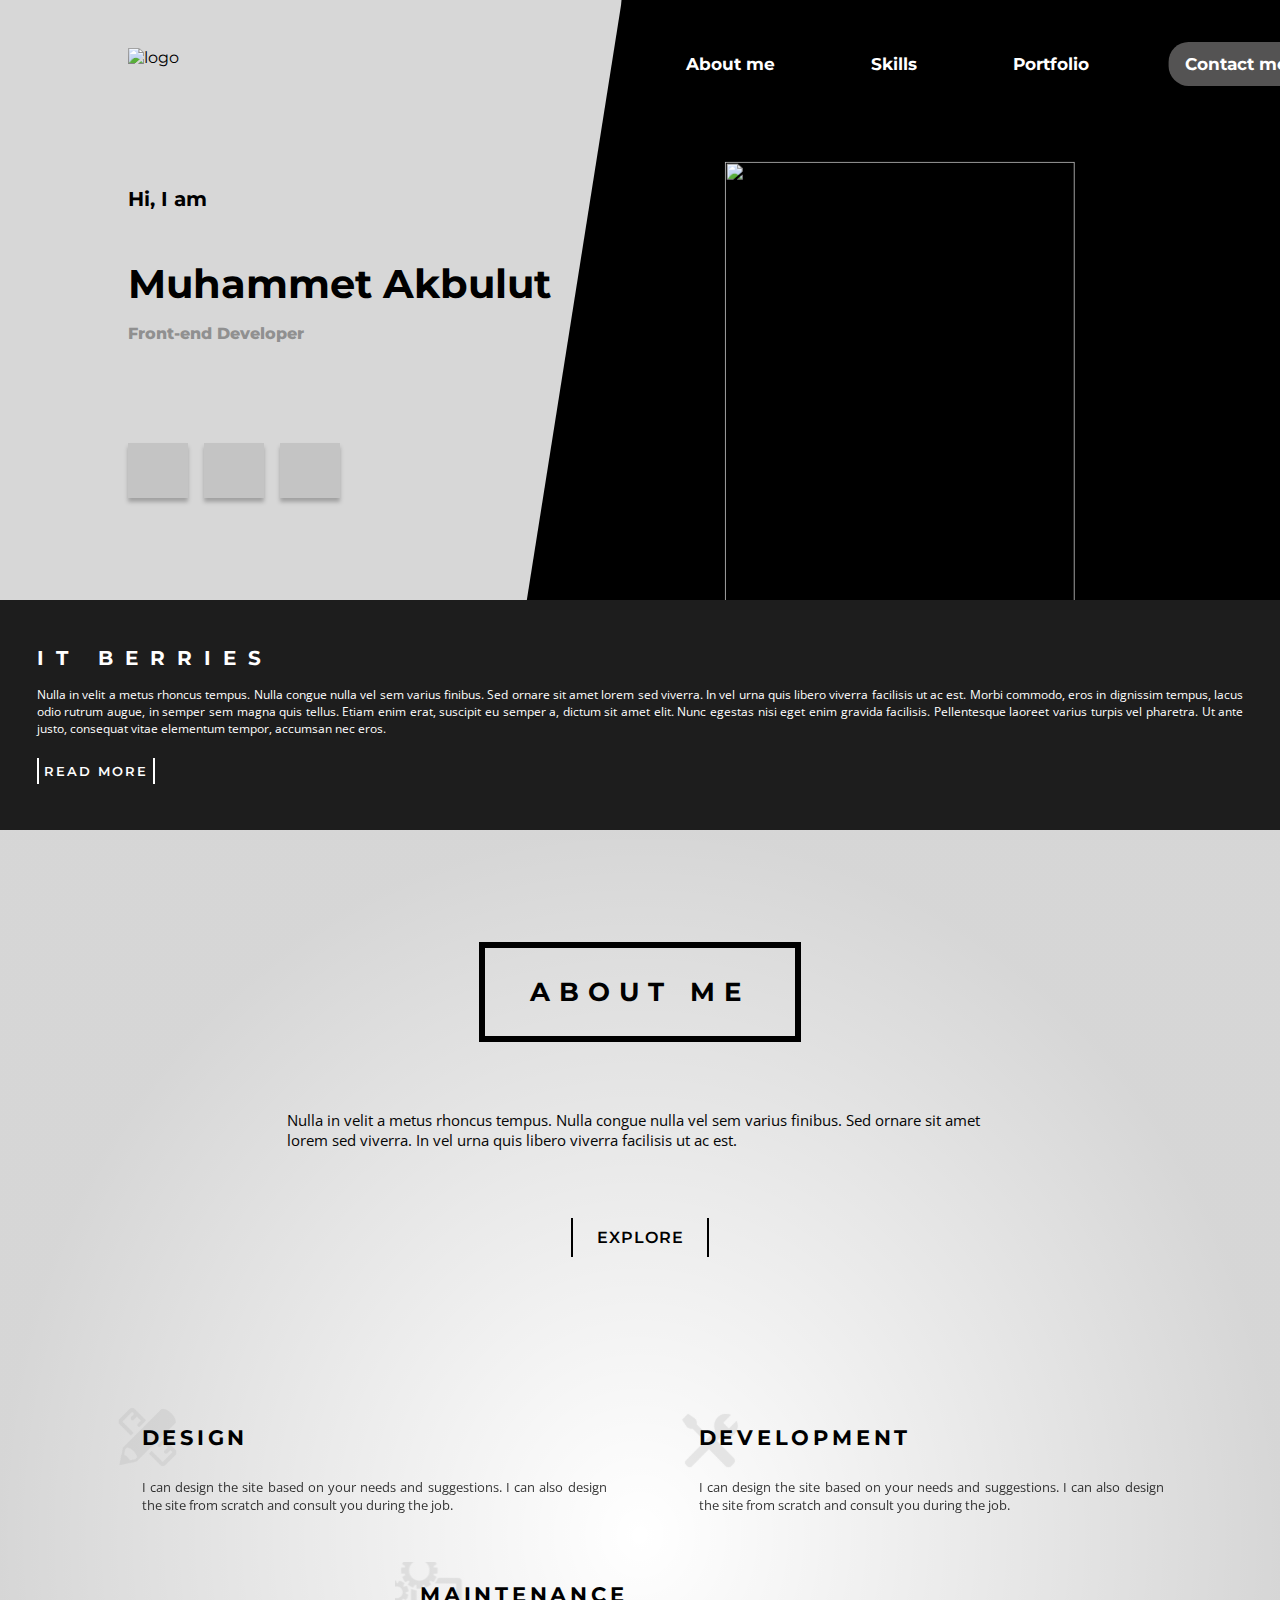
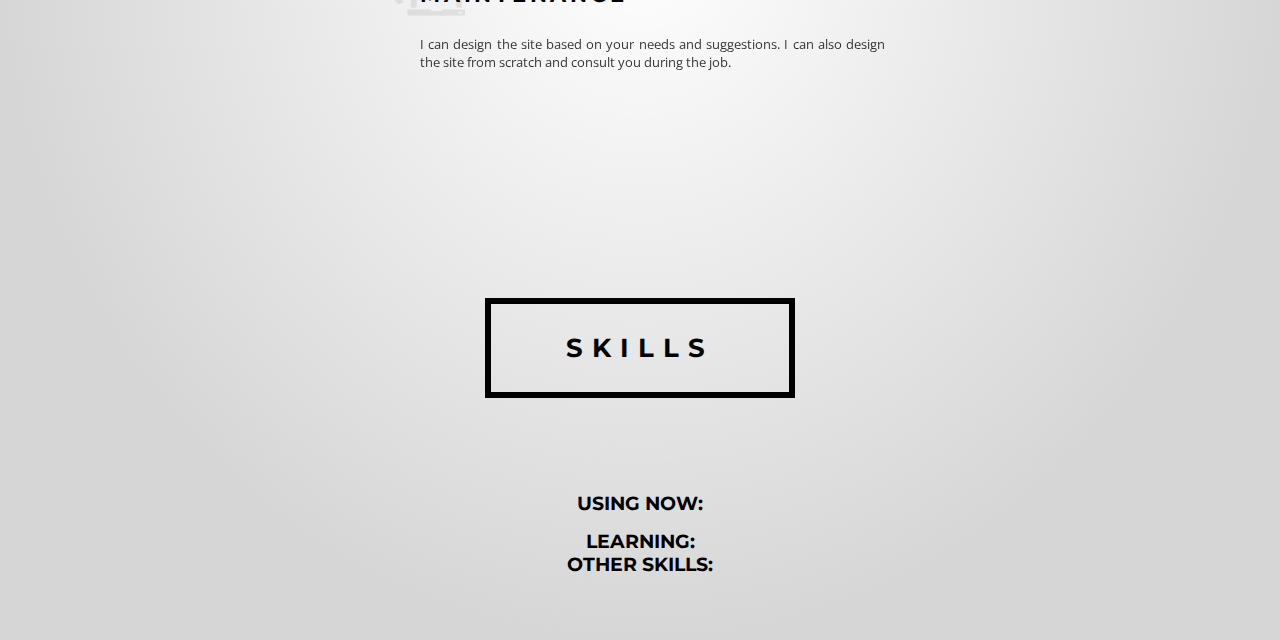
==== index.html @ 46ed6bf3 "about me ✔" ====
<!DOCTYPE html>
<html lang="en">

<head>
    <meta charset="UTF-8">
    <meta http-equiv="X-UA-Compatible" content="IE=edge">
    <meta name="viewport" content="width=device-width, initial-scale=1.0">
    <title>Muhammet Akbulut</title>
    <link rel="stylesheet" href="style/style.css">
</head>

<body>

    <section id="begin">
        <div class="left-side">
            <div class="logo">
                <img src="img/logo.png" alt="logo">
            </div>
            <div class="texts">
                <h4>Hi, I am</h4>
                <h1>Muhammet Akbulut</h1>
                <p>Front-end Developer</p>
            </div>
            <div class="icons">
                <a href="mailto:muhammetakb68@gmail.com" class="mail" target="_blank">
                    <img src="img/mail.png" alt="">
                </a>
                <a href="https://www.github.com/muhammedakb" class="github" target="_blank">
                    <img src="img/github.png" alt="">
                </a>
                <a href="https://www.linkedin.com/in/muhammet-akbulut-21a472187/" class="linkedin" target="_blank">
                    <img src="img/linkedin.png" alt="">
                </a>
            </div>

        </div>
        <div class="right-side">
            <nav id="navbar">
                <ul>
                    <li><a href="#about-me">About me</a></li>
                    <li><a href="#skills">Skills</a></li>
                    <li><a href="#portfolio">Portfolio</a></li>
                    <li><a href="#contact">Contact me</a></li>
                </ul>
            </nav>
            <img src="img/model.png" alt="">
        </div>
    </section>

    <section id="text-area">
        <div class="left-area">
            <h3>IT BERRIES</h3>
            <p>Nulla in velit a metus rhoncus tempus. Nulla congue nulla vel sem varius finibus. Sed ornare sit amet
                lorem
                sed viverra. In vel urna quis libero viverra facilisis ut ac est. Morbi commodo, eros in dignissim
                tempus,
                lacus odio rutrum augue, in semper sem magna quis tellus. Etiam enim erat, suscipit eu semper a, dictum
                sit
                amet elit. Nunc egestas nisi eget enim gravida facilisis. Pellentesque laoreet varius turpis vel
                pharetra.
                Ut ante justo, consequat vitae elementum tempor, accumsan nec eros. </p>
            <span>READ MORE</span>

        </div>
        <div class="right-area">
            <img src="img/it-logo.png" alt="">
        </div>
    </section>

    <section id="info-area">
        <div id="about-me">
            <div class="content-title">about me</div>
            <p>Nulla in velit a metus rhoncus tempus. Nulla congue nulla vel sem varius finibus. Sed ornare sit amet
                lorem sed viverra. In vel urna quis libero viverra facilisis ut ac est.</p>
            <span>Explore</span>
            <img src="img/separator.svg" alt="">
        </div>
        <div class="about-content">
            <div class="content one">
                <h3>DESIGN</h3>
                <p>I can design the site based on your needs and suggestions. I can also design the site from scratch
                    and consult you during the job.</p>
            </div>
            <div class="content two">
                <h3>DEVELOPMENT</h3>
                <p>I can design the site based on your needs and suggestions. I can also design the site from scratch
                    and consult you during the job.</p>
            </div>
            <div class="content three">
                <h3>MAINTENANCE</h3>
                <p>I can design the site based on your needs and suggestions. I can also design the site from scratch
                    and consult you during the job.</p>
            </div>
        </div>
        <img src="img/separator.svg" class="seperator" alt="">

        <div id="skills">
            <div class="content-title">skills</div>
            <div class="using">
                <h3 class="tech-title">USING NOW:</h3>
                <div class="using-items">
                    <!-- TODO : js ile eklenecek buraya -->
                </div>
            </div>
            <div class="learning">
                <h3 class="tech-title">LEARNING:</h3>
                <div class="learning-items">
                    <!-- TODO : js ile eklenecek buraya -->
                </div>
            </div>
            <div class="others">
                <h3 class="tech-title">OTHER SKILLS:</h3>
                <div class="other-items">
                    <!-- TODO : js ile eklenecek buraya -->
                </div>
            </div>
        </div>
    </section>


    <script src="index.js"></script>
</body>

</html>
---- style/style.css ----
@import url("https://fonts.googleapis.com/css2?family=Montserrat:wght@200;300;400;500;600;700;800;900&display=swap");
@import url("https://fonts.googleapis.com/css2?family=Raleway:wght@300;400;500;600;700;800;900&display=swap");
@import url("https://fonts.googleapis.com/css2?family=Open+Sans&display=swap");
* {
  margin: 0;
  padding: 0;
  box-sizing: border-box;
  border: none;
  text-decoration: none;
  list-style: none;
  font-family: "Montserrat", sans-serif; }
  *:focus {
    outline: 0; }

body {
  width: 100%;
  height: 100%; }
  body .center, body #begin .left-side .icons a, body #begin .right-side #navbar ul li a, body #info-area .content-title, body #info-area .about-content {
    display: flex;
    align-items: center;
    justify-content: center; }
  body .col-center, body #info-area, body #info-area #about-me, body #info-area #skills {
    display: flex;
    flex-direction: column;
    align-items: center; }
  body #begin {
    display: flex;
    background-color: #d7d7d7;
    position: relative;
    max-width: 100vw;
    height: 600px;
    overflow: hidden; }
    body #begin .left-side {
      background-color: #d7d7d7;
      width: 100%;
      position: absolute; }
      body #begin .left-side .logo {
        margin-top: 3rem;
        margin-left: 8rem; }
      body #begin .left-side .texts {
        margin-left: 8rem;
        margin-top: 120px;
        font-family: "Raleway", sans-serif; }
        body #begin .left-side .texts h4 {
          font-size: 20px;
          font-weight: 700; }
        body #begin .left-side .texts h1 {
          font-size: 40px;
          font-weight: 700;
          margin-top: 3rem; }
        body #begin .left-side .texts p {
          color: #909090;
          font-weight: 800;
          margin-top: 1rem; }
      body #begin .left-side .icons {
        margin-left: 8rem;
        margin-top: 100px;
        display: flex; }
        body #begin .left-side .icons a {
          width: 60px;
          height: 55px;
          background-color: #c4c4c4;
          box-shadow: 0px 4px 4px rgba(0, 0, 0, 0.25); }
          body #begin .left-side .icons a:hover {
            margin-top: -10px;
            border-radius: 10px;
            transform: rotate(9deg);
            box-shadow: 0 30px 20px #777;
            transition: 0.5s; }
          body #begin .left-side .icons a:not(:first-child) {
            margin-left: 1rem; }
    body #begin .right-side {
      width: 60%;
      height: 670px;
      background-color: #000000;
      transform: rotate(9deg);
      position: absolute;
      right: -60px;
      top: 10px; }
      body #begin .right-side #navbar {
        position: absolute;
        width: 100%;
        height: 66px;
        padding: 1rem;
        background-color: #000000;
        display: flex;
        align-items: center;
        transform: rotate(-9deg);
        top: -15px; }
        body #begin .right-side #navbar ul {
          display: flex;
          margin-top: 4rem; }
          body #begin .right-side #navbar ul li {
            margin: 2rem; }
            body #begin .right-side #navbar ul li:last-child {
              background-color: #545353;
              border-radius: 20px; }
            body #begin .right-side #navbar ul li a {
              font-weight: 700;
              font-size: 17px;
              padding: 1rem;
              color: #fff;
              height: 2.8rem; }
      body #begin .right-side img {
        display: block;
        width: 350px;
        height: 450px;
        object-fit: cover;
        transform: rotate(-9deg);
        margin: 10rem; }
  body #text-area {
    height: 230px;
    background: linear-gradient(90.18deg, #1d1d1d 31.74%, #1d1d1d 90.49%, #1d1d1d 90.49%);
    color: #ffffff;
    padding: 2.3rem;
    display: flex;
    align-items: center;
    overflow: hidden; }
    body #text-area .left-area h3 {
      font-weight: 700;
      font-size: 20px;
      letter-spacing: 12px; }
    body #text-area .left-area p {
      font-family: "Open Sans", sans-serif;
      font-size: 12px;
      text-align: justify;
      margin-top: 1rem; }
    body #text-area .left-area span {
      display: inline-block;
      margin-top: 1.3rem;
      padding: 5px;
      font-weight: 600;
      font-size: 13px;
      letter-spacing: 2px;
      border: 2px solid white;
      border-top: none;
      border-bottom: none;
      cursor: pointer; }
      body #text-area .left-area span:hover {
        border: 2px solid whitesmoke;
        margin-top: calc(1.3rem + 4px); }
  body #info-area {
    position: relative;
    background: radial-gradient(50% 50% at 50% 50%, rgba(26, 21, 21, 0) 0%, rgba(1, 1, 1, 0.16) 100%), #ffffff; }
    body #info-area .content-title {
      border: 6px solid #000000;
      height: 100px;
      width: 28%;
      min-width: 310px;
      text-transform: uppercase;
      font-weight: 700;
      letter-spacing: 0.35em;
      font-size: 26px; }
    body #info-area #about-me {
      padding: 3rem;
      margin: 1rem;
      margin-top: 4em; }
      body #info-area #about-me p {
        margin-top: 68px;
        font-family: "Open Sans";
        font-size: 15px;
        color: #050505;
        max-width: calc(100vw - 50%); }
      body #info-area #about-me span {
        margin-top: 68px;
        padding: 10px;
        width: 12%;
        min-width: 135px;
        letter-spacing: 1px;
        text-transform: uppercase;
        text-align: center;
        font-weight: 600;
        border-left: 2px solid #000000;
        border-right: 2px solid #000000; }
      body #info-area #about-me img {
        margin-top: 68px; }
    body #info-area .about-content {
      flex-wrap: wrap;
      max-height: 373px;
      max-width: 1066px;
      margin-top: 1rem; }
      body #info-area .about-content .content {
        max-width: 490px;
        padding: 20px 0 35px 25px; }
        body #info-area .about-content .content:last-child {
          margin-top: 13px; }
        body #info-area .about-content .content.one {
          background: url("../img/design.svg") no-repeat top left; }
        body #info-area .about-content .content.two {
          background: url("../img/development.svg") no-repeat top left;
          margin-left: 67px; }
        body #info-area .about-content .content.three {
          background: url("../img/maintenance.svg") no-repeat top left;
          background-position-y: -10px;
          background-position-x: -10px; }
        body #info-area .about-content .content h3 {
          font-weight: bold;
          font-size: 21px;
          letter-spacing: 0.18em; }
        body #info-area .about-content .content p {
          font-family: "Open Sans", sans-serif;
          font-size: 13px;
          line-height: 18px;
          text-align: justify;
          opacity: 0.8;
          margin-top: 28px; }
    body #info-area .seperator {
      margin-top: 80px; }
    body #info-area #skills {
      padding: 3rem;
      margin: 1rem;
      margin-top: 4em;
      max-width: 1004px; }
      body #info-area #skills .using {
        margin-top: 79px;
        padding: 15px 30px; }

/*# sourceMappingURL=style.css.map */
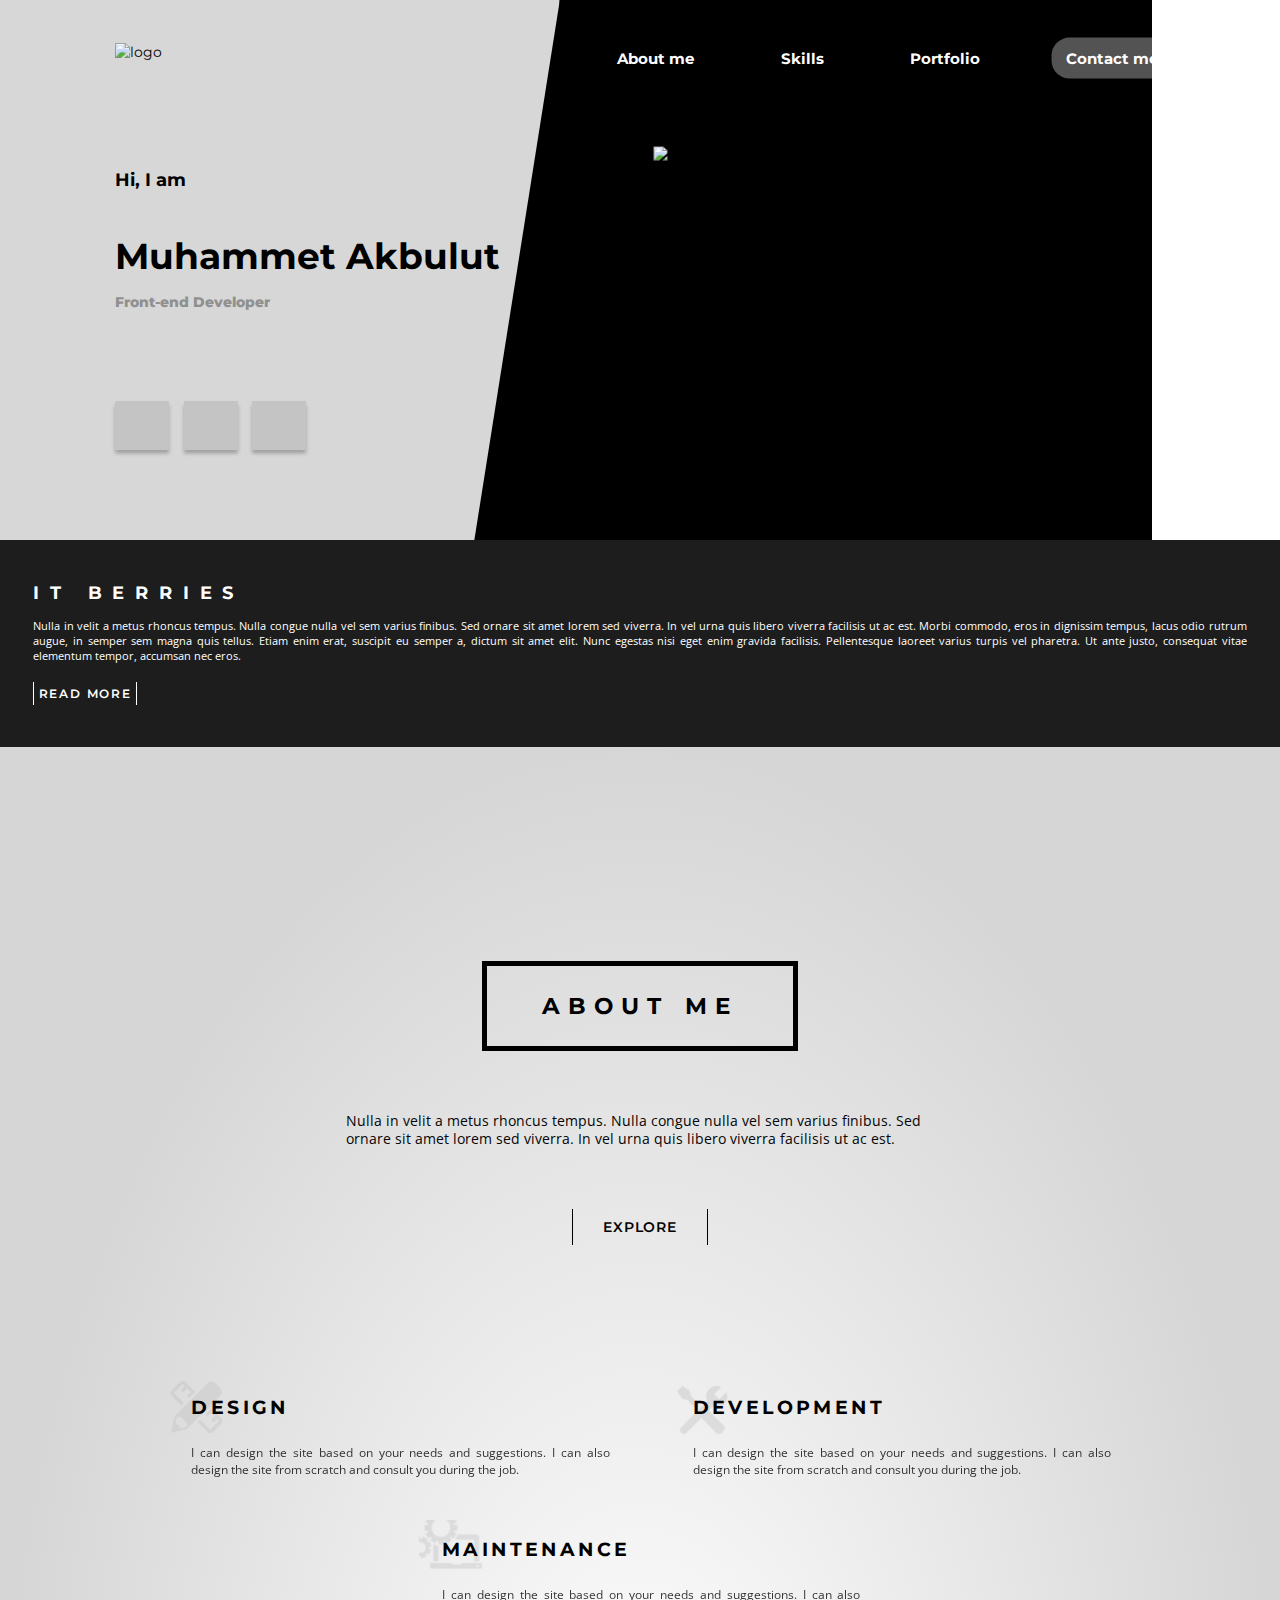
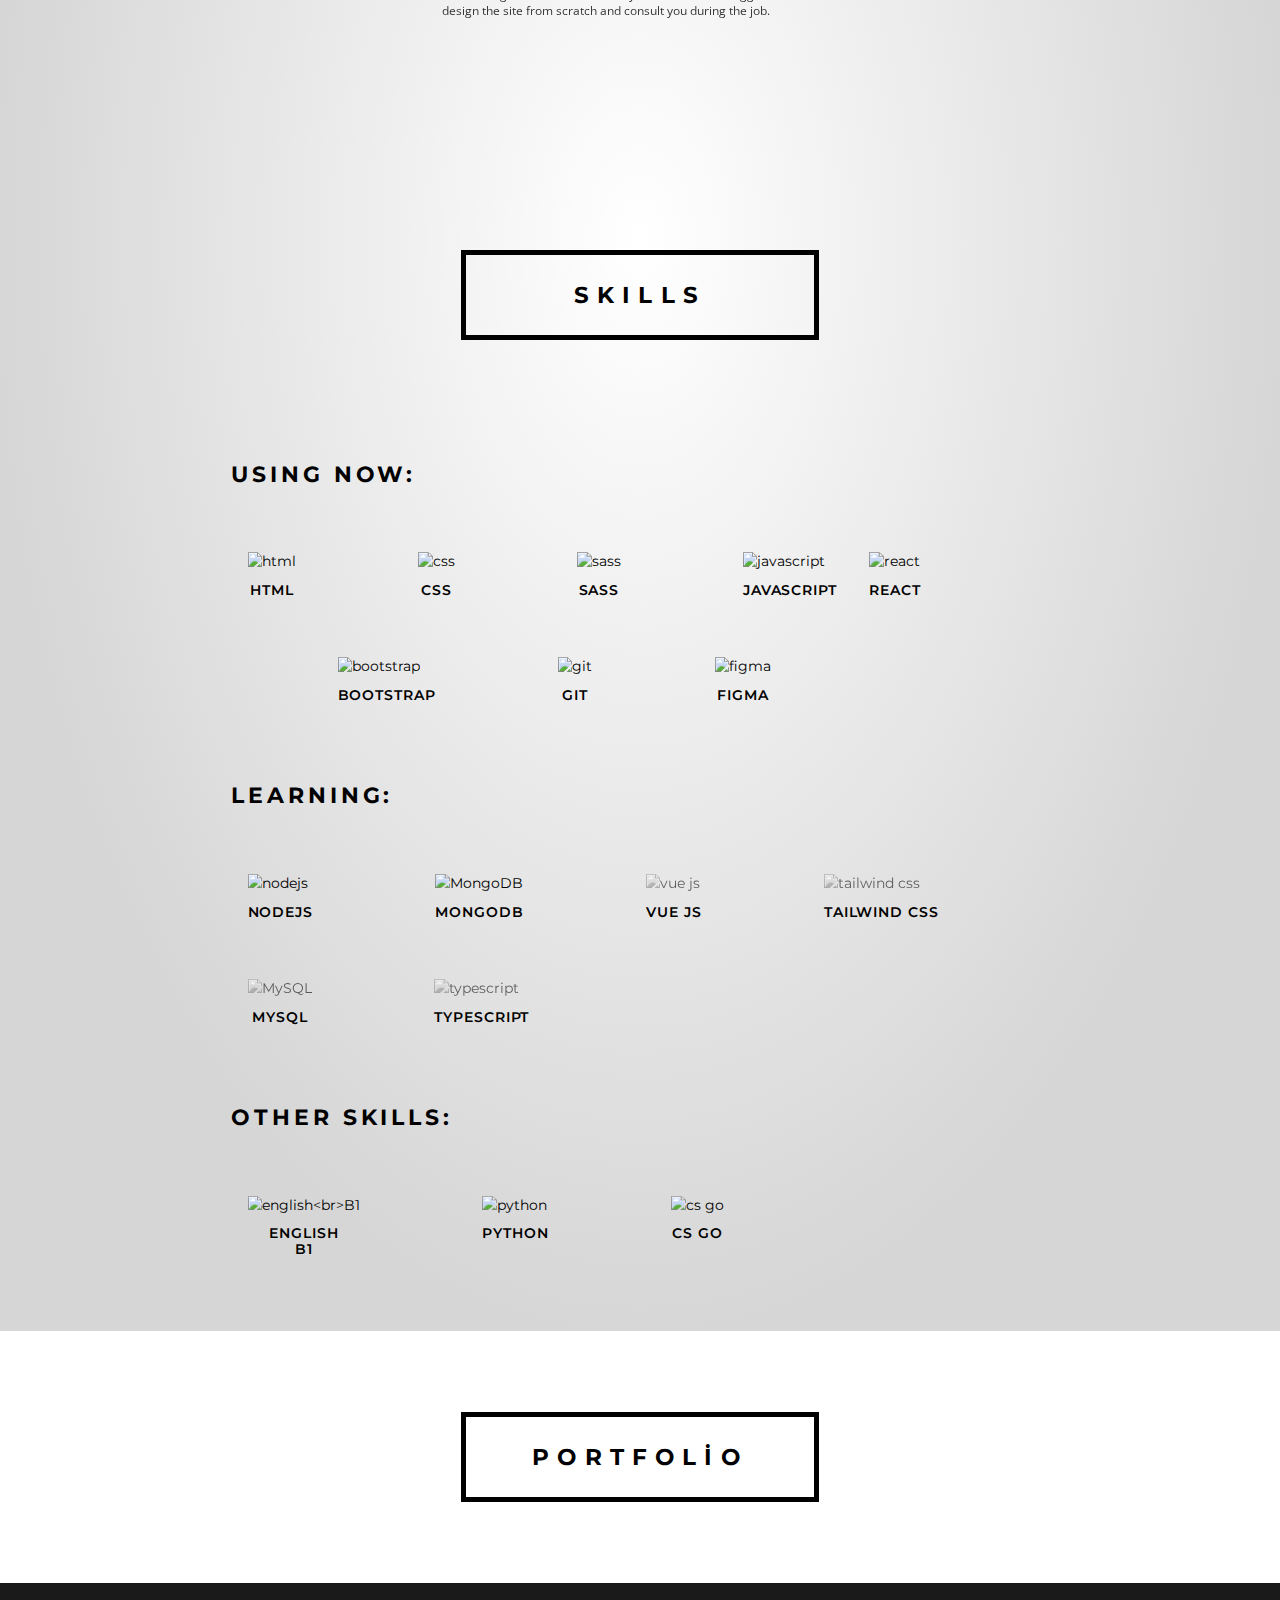
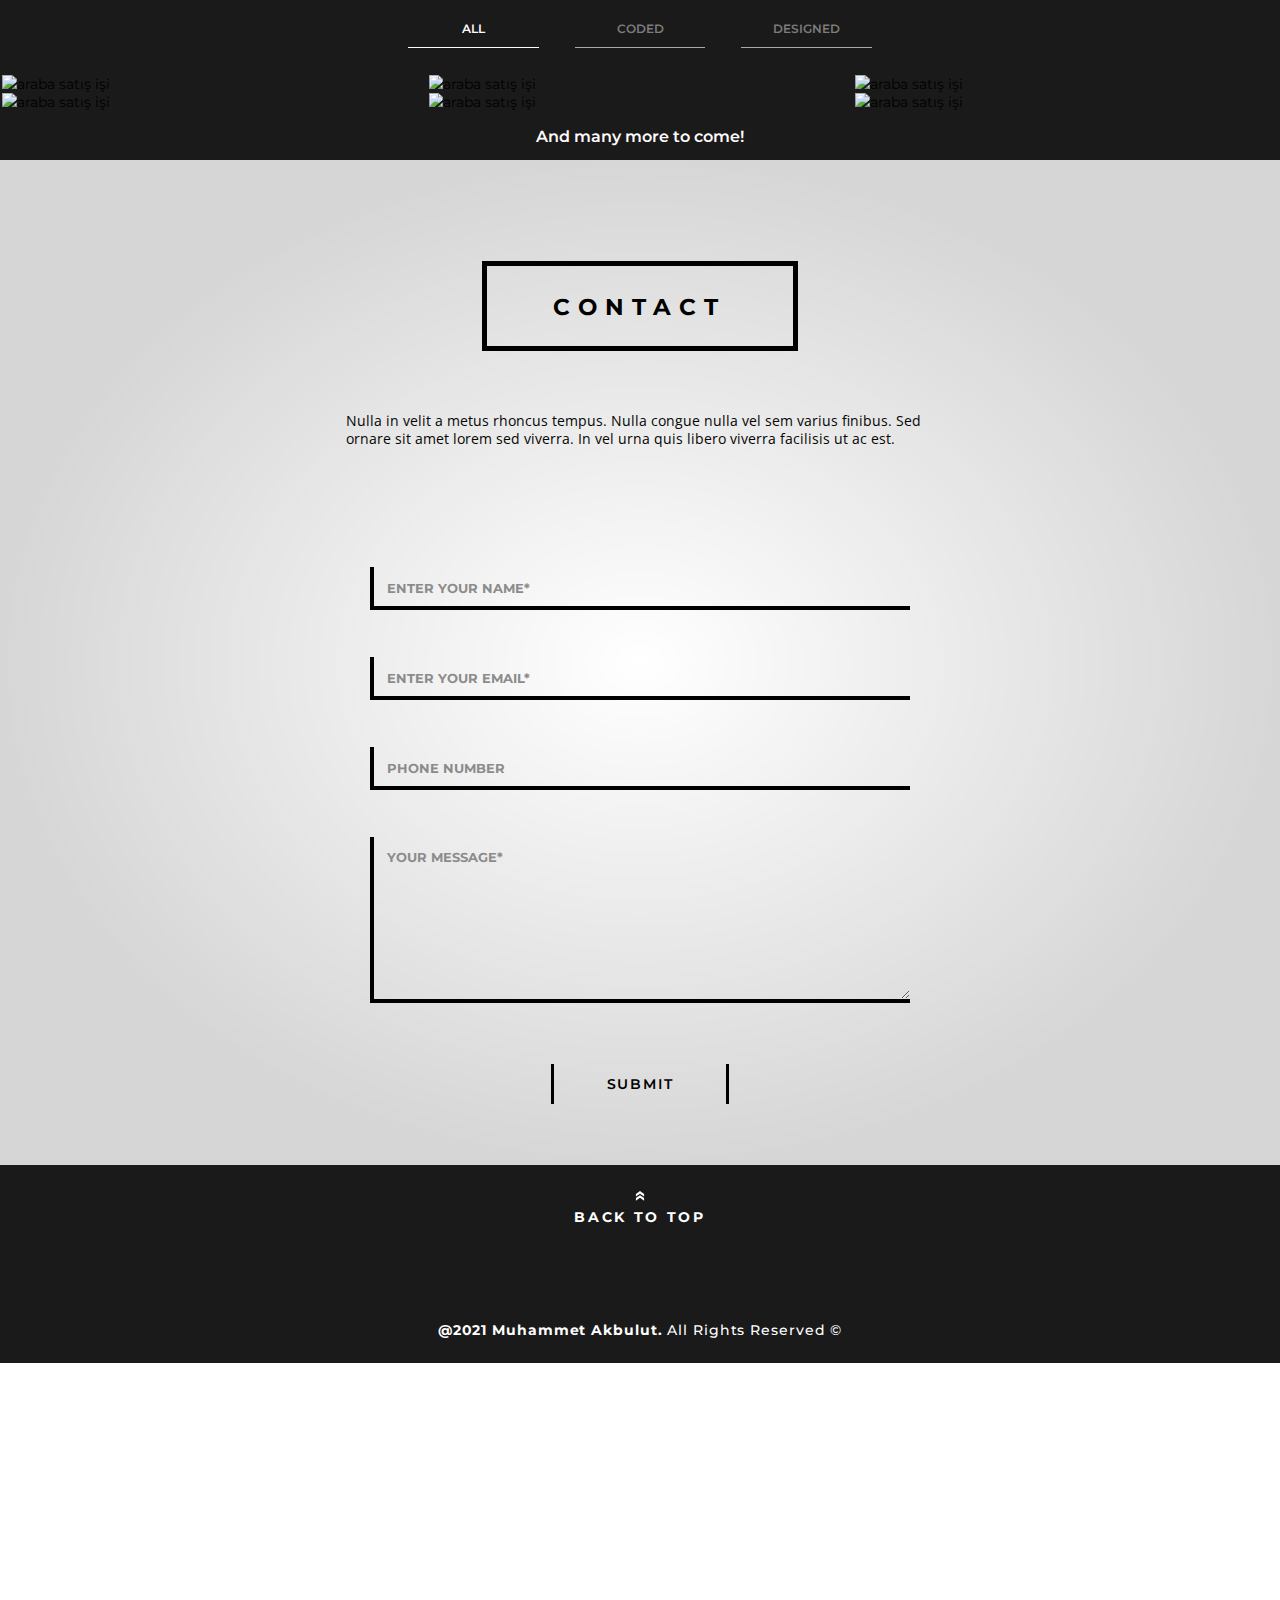
==== commit 4ecd92ed: "🛩" ====
--- a/index.html
+++ b/index.html
@@ -1,5 +1,5 @@
 <!DOCTYPE html>
-<html lang="en">
+<html lang="en-TR">
 
 <head>
     <meta charset="UTF-8">
@@ -7,6 +7,8 @@
     <meta name="viewport" content="width=device-width, initial-scale=1.0">
     <title>Muhammet Akbulut</title>
     <link rel="stylesheet" href="style/style.css">
+    <link rel="shortcut icon" href="./img/skills/js.svg" type="image/x-icon">
+    <script src="https://kit.fontawesome.com/b12d5f0fe9.js" crossorigin="anonymous"></script>
 </head>
 
 <body>
@@ -72,7 +74,7 @@
             <div class="content-title">about me</div>
             <p>Nulla in velit a metus rhoncus tempus. Nulla congue nulla vel sem varius finibus. Sed ornare sit amet
                 lorem sed viverra. In vel urna quis libero viverra facilisis ut ac est.</p>
-            <span>Explore</span>
+            <span class="explore">Explore</span>
             <img src="img/separator.svg" alt="">
         </div>
         <div class="about-content">
@@ -93,31 +95,92 @@
             </div>
         </div>
         <img src="img/separator.svg" class="seperator" alt="">
+        <div class="content-title">skills</div>
 
         <div id="skills">
-            <div class="content-title">skills</div>
             <div class="using">
                 <h3 class="tech-title">USING NOW:</h3>
-                <div class="using-items">
-                    <!-- TODO : js ile eklenecek buraya -->
+                <div class="items using-items">
+                    <!-- TODO : getSkills() -->
+                    <!-- <div class="item">
+                        <img src="${e.img}" alt="${e.title}" title="${e.title}" class="skill-img">
+                        <h3 class="item-name">${e.title}</h3>
+                    </div> -->
                 </div>
             </div>
             <div class="learning">
                 <h3 class="tech-title">LEARNING:</h3>
-                <div class="learning-items">
-                    <!-- TODO : js ile eklenecek buraya -->
+                <div class="items learning-items">
+                    <!-- TODO : getSkills() -->
                 </div>
             </div>
             <div class="others">
                 <h3 class="tech-title">OTHER SKILLS:</h3>
-                <div class="other-items">
-                    <!-- TODO : js ile eklenecek buraya -->
+                <div class="items other-items">
+                    <!-- TODO : getSkills() -->
                 </div>
             </div>
         </div>
     </section>
 
+    <section id="portfolio">
+        <div class="portfolio-bg center">
+            <div class="content-title">PORTFOLİO</div>
+        </div>
+        <div class="btnContainer center">
+            <button class="btn active">ALL</button>
+            <button class="btn">CODED</button>
+            <button class="btn">DESIGNED</button>
+        </div>
+        <div class="row">
+            <!-- TODO : get(); -->
+            <!-- <div class="column ${e.category}">
+                <div class="content">
+                    <img src="${e.img}" alt="${e.title}" style="width:100%">
+                    <div class="overlay">
+                        <div class="text">${e.title}</div>
+                        <div class="text">${e.info}</div>
+                    </div>
+                </div>
+            </div> -->
+        </div>
+        <div class="portfolio-footer center">
+            <p>And many more to come!</p>
+        </div>
+    </section>
 
+    <section id="contact">
+        <div id="about-me">
+            <div class="content-title">CONTACT</div>
+            <p>Nulla in velit a metus rhoncus tempus. Nulla congue nulla vel sem varius finibus. Sed ornare sit amet
+                lorem sed viverra. In vel urna quis libero viverra facilisis ut ac est.</p>
+            <img src="img/separator.svg" alt="">
+        </div>
+        <form action="" method="">
+            <input class="input" type="text" name="fName" placeholder="enter your name*" required>
+            <input class="input" type="email" name="eMail" placeholder="enter your email*" required>
+            <input class="input" type="tel" name="tel" placeholder="phone number">
+            <textarea class="input area" name="" id="" cols="30" rows="10" placeholder="your message*"
+                required></textarea>
+            <input class="explore input" type="submit" value="submit" style="background: transparent;">
+        </form>
+    </section>
+
+    <footer>
+        <div class="back-top-area">
+            <img src="./img/icons/double-arrow.svg" alt="^^">
+            <p>back to top</p>
+        </div>
+        <div class="icon-area">
+            <a href="https://twitter.com/muhammedakb68" target="_blank"><i class="fab fa-twitter"></i></a>
+            <a href="https://www.instagram.com/muhammedakb/" target="_blank"><i class="fab fa-instagram"></i></a>
+            <a href="https://steamcommunity.com/profiles/76561198353184705" target="_blank"><i class="fab fa-steam"></i></a>
+            <a href="https://discord.gg/Vvcg95zBjr" target="_blank"><i class="fab fa-discord"></i></a>
+        </div>
+        <div class="copy-area">
+            <span>@2021 Muhammet Akbulut.</span> All Rights Reserved &copy;
+        </div>
+    </footer>
     <script src="index.js"></script>
 </body>
 
--- a/style/style.css
+++ b/style/style.css
@@ -12,17 +12,52 @@
   *:focus {
     outline: 0; }
 
+html {
+  zoom: 0.9; }
+
 body {
   width: 100%;
   height: 100%; }
-  body .center, body #begin .left-side .icons a, body #begin .right-side #navbar ul li a, body #info-area .content-title, body #info-area .about-content {
+  body .center, body .content-title, body #begin .left-side .icons a, body #begin .right-side #navbar ul li a, body #info-area .about-content, body #info-area #skills .items .item .overlay, body footer .icon-area {
     display: flex;
     align-items: center;
     justify-content: center; }
-  body .col-center, body #info-area, body #info-area #about-me, body #info-area #skills {
+  body .col-center, body #about-me, body #info-area, body #portfolio .row .column .overlay, body #contact, body #contact form, body footer, body footer .back-top-area {
     display: flex;
     flex-direction: column;
     align-items: center; }
+  body .content-title {
+    border: 6px solid #000000;
+    height: 100px;
+    width: 28%;
+    min-width: 310px;
+    text-transform: uppercase;
+    font-weight: 700;
+    letter-spacing: 0.35em;
+    font-size: 26px; }
+  body .explore {
+    margin-top: 68px;
+    padding: 10px;
+    width: 12%;
+    min-width: 135px;
+    letter-spacing: 1px;
+    text-transform: uppercase;
+    text-align: center;
+    font-weight: 600;
+    border-left: 2px solid #000000;
+    border-right: 2px solid #000000; }
+  body #about-me {
+    padding: 3rem;
+    margin: 1rem;
+    margin-top: 4em; }
+    body #about-me p {
+      margin-top: 68px;
+      font-family: "Open Sans";
+      font-size: 15px;
+      color: #050505;
+      max-width: calc(100vw - 50%); }
+    body #about-me img {
+      margin-top: 68px; }
   body #begin {
     display: flex;
     background-color: #d7d7d7;
@@ -142,38 +177,6 @@
   body #info-area {
     position: relative;
     background: radial-gradient(50% 50% at 50% 50%, rgba(26, 21, 21, 0) 0%, rgba(1, 1, 1, 0.16) 100%), #ffffff; }
-    body #info-area .content-title {
-      border: 6px solid #000000;
-      height: 100px;
-      width: 28%;
-      min-width: 310px;
-      text-transform: uppercase;
-      font-weight: 700;
-      letter-spacing: 0.35em;
-      font-size: 26px; }
-    body #info-area #about-me {
-      padding: 3rem;
-      margin: 1rem;
-      margin-top: 4em; }
-      body #info-area #about-me p {
-        margin-top: 68px;
-        font-family: "Open Sans";
-        font-size: 15px;
-        color: #050505;
-        max-width: calc(100vw - 50%); }
-      body #info-area #about-me span {
-        margin-top: 68px;
-        padding: 10px;
-        width: 12%;
-        min-width: 135px;
-        letter-spacing: 1px;
-        text-transform: uppercase;
-        text-align: center;
-        font-weight: 600;
-        border-left: 2px solid #000000;
-        border-right: 2px solid #000000; }
-      body #info-area #about-me img {
-        margin-top: 68px; }
     body #info-area .about-content {
       flex-wrap: wrap;
       max-height: 373px;
@@ -206,13 +209,205 @@
           margin-top: 28px; }
     body #info-area .seperator {
       margin-top: 80px; }
+    body #info-area .content-title {
+      margin-top: 10%; }
     body #info-area #skills {
+      display: flex;
+      flex-direction: column;
       padding: 3rem;
       margin: 1rem;
-      margin-top: 4em;
       max-width: 1004px; }
-      body #info-area #skills .using {
-        margin-top: 79px;
-        padding: 15px 30px; }
+      body #info-area #skills .tech-title {
+        font-weight: 700;
+        font-size: 24px;
+        letter-spacing: 0.18em;
+        width: 100%;
+        margin-top: 70px; }
+      body #info-area #skills .items {
+        display: flex;
+        flex-wrap: wrap;
+        margin-top: 25px; }
+        body #info-area #skills .items .item {
+          max-width: 240px;
+          max-height: 170px;
+          padding: 18px;
+          position: relative;
+          margin-top: 30px; }
+          body #info-area #skills .items .item:not(:nth-child(4n + 1)) {
+            margin-left: 100px; }
+          body #info-area #skills .items .item:hover .overlay {
+            height: 100%; }
+          body #info-area #skills .items .item .skill-img {
+            width: 100px;
+            height: 100px; }
+            body #info-area #skills .items .item .skill-img[title="cs go"] {
+              object-fit: cover; }
+            body #info-area #skills .items .item .skill-img.soon {
+              filter: grayscale(100%);
+              opacity: 0.6; }
+          body #info-area #skills .items .item .overlay {
+            position: absolute;
+            bottom: 0;
+            left: 0;
+            right: 0;
+            background-color: #363945;
+            opacity: 0.95;
+            overflow: hidden;
+            width: 100%;
+            height: 0;
+            transition: 0.7s ease; }
+            body #info-area #skills .items .item .overlay .text {
+              color: white;
+              font-size: 18px;
+              position: absolute;
+              cursor: default;
+              text-align: center; }
+          body #info-area #skills .items .item .item-name {
+            text-align: center;
+            text-transform: uppercase;
+            font-size: 15px;
+            font-weight: 600;
+            letter-spacing: 1px;
+            margin-top: 13px;
+            cursor: default; }
+  body #portfolio .portfolio-bg {
+    height: 280px;
+    background: url("../img/portfolio-bg.png") no-repeat center; }
+  body #portfolio .btnContainer {
+    height: 102px;
+    background: #1a1a1a;
+    flex-wrap: wrap; }
+    body #portfolio .btnContainer .btn {
+      height: 42px;
+      width: 145px;
+      background: #1a1a1a;
+      color: #7c7c7c;
+      font-weight: 600;
+      border-bottom: 1px solid #aaaaaa; }
+      body #portfolio .btnContainer .btn:not(:first-child) {
+        margin-left: 40px; }
+      body #portfolio .btnContainer .btn.active {
+        color: #fffbfb;
+        border-bottom: 1px solid #fffbfb; }
+      body #portfolio .btnContainer .btn:hover {
+        color: #fffbfb;
+        font-weight: bold;
+        border: 2px solid #fffbfb; }
+  body #portfolio .row {
+    background: #1a1a1a;
+    display: flex;
+    flex-flow: row wrap;
+    justify-content: space-around;
+    overflow: hidden; }
+    body #portfolio .row .show {
+      display: block; }
+    body #portfolio .row .column {
+      position: relative;
+      width: 33%; }
+      body #portfolio .row .column:hover .overlay {
+        transform: scale(1); }
+      body #portfolio .row .column .overlay {
+        position: absolute;
+        justify-content: space-evenly;
+        bottom: 0;
+        left: 0;
+        right: 0;
+        background: #1a1a1a;
+        opacity: 0.95;
+        overflow: hidden;
+        width: 100%;
+        height: 100%;
+        transform: scale(0);
+        transition: 0.6s ease; }
+        body #portfolio .row .column .overlay .text {
+          color: white;
+          font-size: 18px;
+          cursor: default;
+          text-align: center; }
+  body #portfolio .portfolio-footer {
+    height: 55px;
+    background: #1a1a1a;
+    color: #fffbfb;
+    font-weight: 600;
+    font-size: 18px; }
+  body #contact {
+    position: relative;
+    background: radial-gradient(50% 50% at 50% 50%, rgba(26, 21, 21, 0) 0%, rgba(1, 1, 1, 0.16) 100%), #ffffff;
+    padding-bottom: 68px; }
+    body #contact form .input:not(input[type="submit"]) {
+      width: 600px;
+      height: 48px;
+      padding: 14px;
+      font-size: 18px;
+      border-bottom: 5px solid #000000;
+      border-left: 5px solid #000000;
+      background: transparent; }
+      body #contact form .input:not(input[type="submit"]).area {
+        width: 100%;
+        max-width: 600px;
+        min-height: 184px; }
+      body #contact form .input:not(input[type="submit"]):not(textarea):focus::-webkit-input-placeholder {
+        transform: translateX(150%);
+        transition-duration: 3s; }
+      body #contact form .input:not(input[type="submit"]):not(:first-child) {
+        margin-top: 52px; }
+      body #contact form .input:not(input[type="submit"])::placeholder {
+        text-transform: uppercase;
+        font-weight: 700;
+        font-size: 14px;
+        color: #8b8b8b;
+        line-height: 17px; }
+    body #contact form .input[type="submit"] {
+      height: 45px;
+      width: 197px;
+      font-weight: 600;
+      font-size: 16px;
+      letter-spacing: 2px;
+      cursor: pointer;
+      border-left: 4px solid #000000;
+      border-right: 4px solid #000000; }
+      body #contact form .input[type="submit"]:hover {
+        border: 4px solid #000000;
+        font-weight: 700;
+        letter-spacing: 4px;
+        transition: 0.5s; }
+  body footer {
+    height: 220px;
+    background-color: #1a1a1a;
+    justify-content: space-around;
+    color: #ffffff; }
+    body footer .back-top-area {
+      height: 40px;
+      justify-content: space-between;
+      cursor: pointer; }
+      body footer .back-top-area:hover {
+        transform: translateY(-10px);
+        transition: 0.6s; }
+      body footer .back-top-area p {
+        text-transform: uppercase;
+        font-weight: 700;
+        font-size: 15px;
+        letter-spacing: 3px; }
+    body footer .icon-area {
+      width: 50%;
+      justify-content: space-between;
+      flex-wrap: wrap; }
+      body footer .icon-area a {
+        color: #ffffff; }
+        body footer .icon-area a i {
+          font-size: 30px; }
+          body footer .icon-area a i.fa-twitter:hover {
+            color: #00acee; }
+          body footer .icon-area a i.fa-instagram:hover {
+            color: #8134af; }
+          body footer .icon-area a i.fa-steam:hover {
+            color: #30526f; }
+          body footer .icon-area a i.fa-discord:hover {
+            color: #7289da; }
+    body footer .copy-area {
+      font-weight: 500;
+      letter-spacing: 1px; }
+      body footer .copy-area span {
+        font-weight: 700; }
 
 /*# sourceMappingURL=style.css.map */
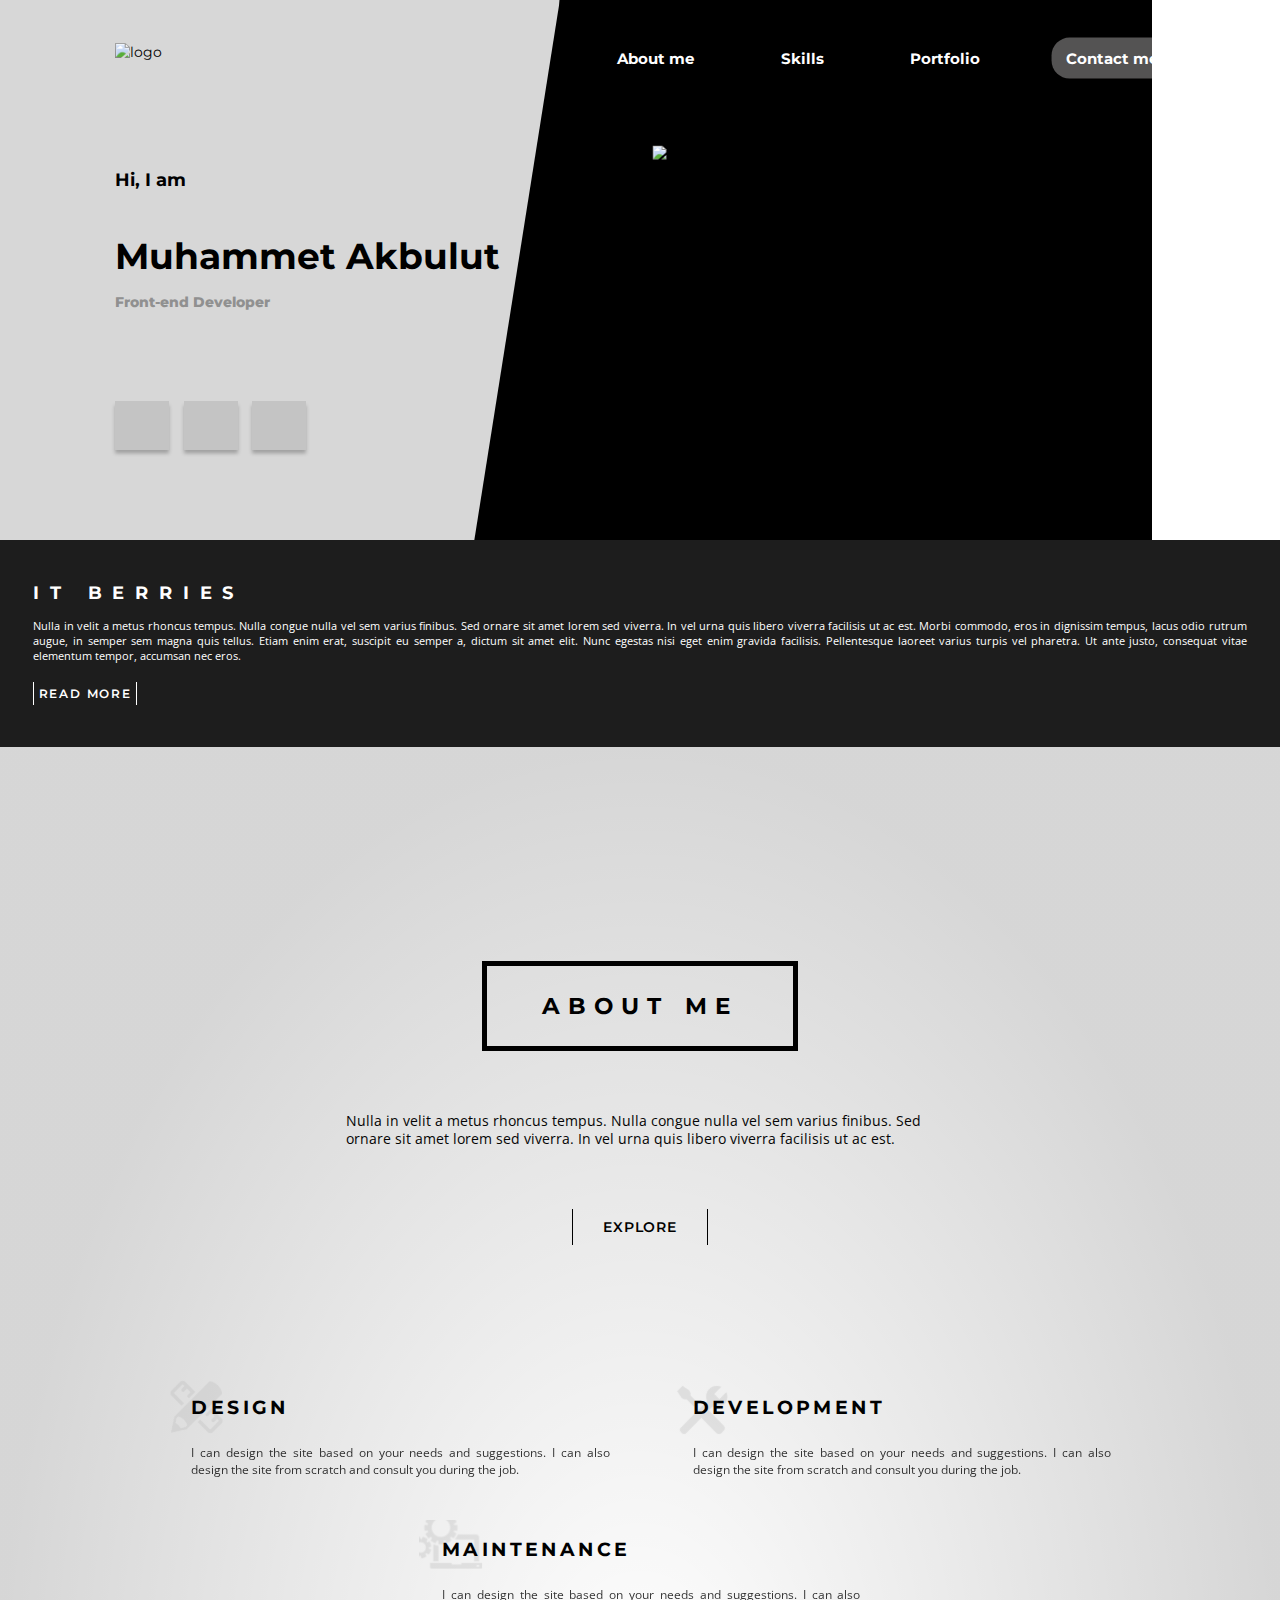
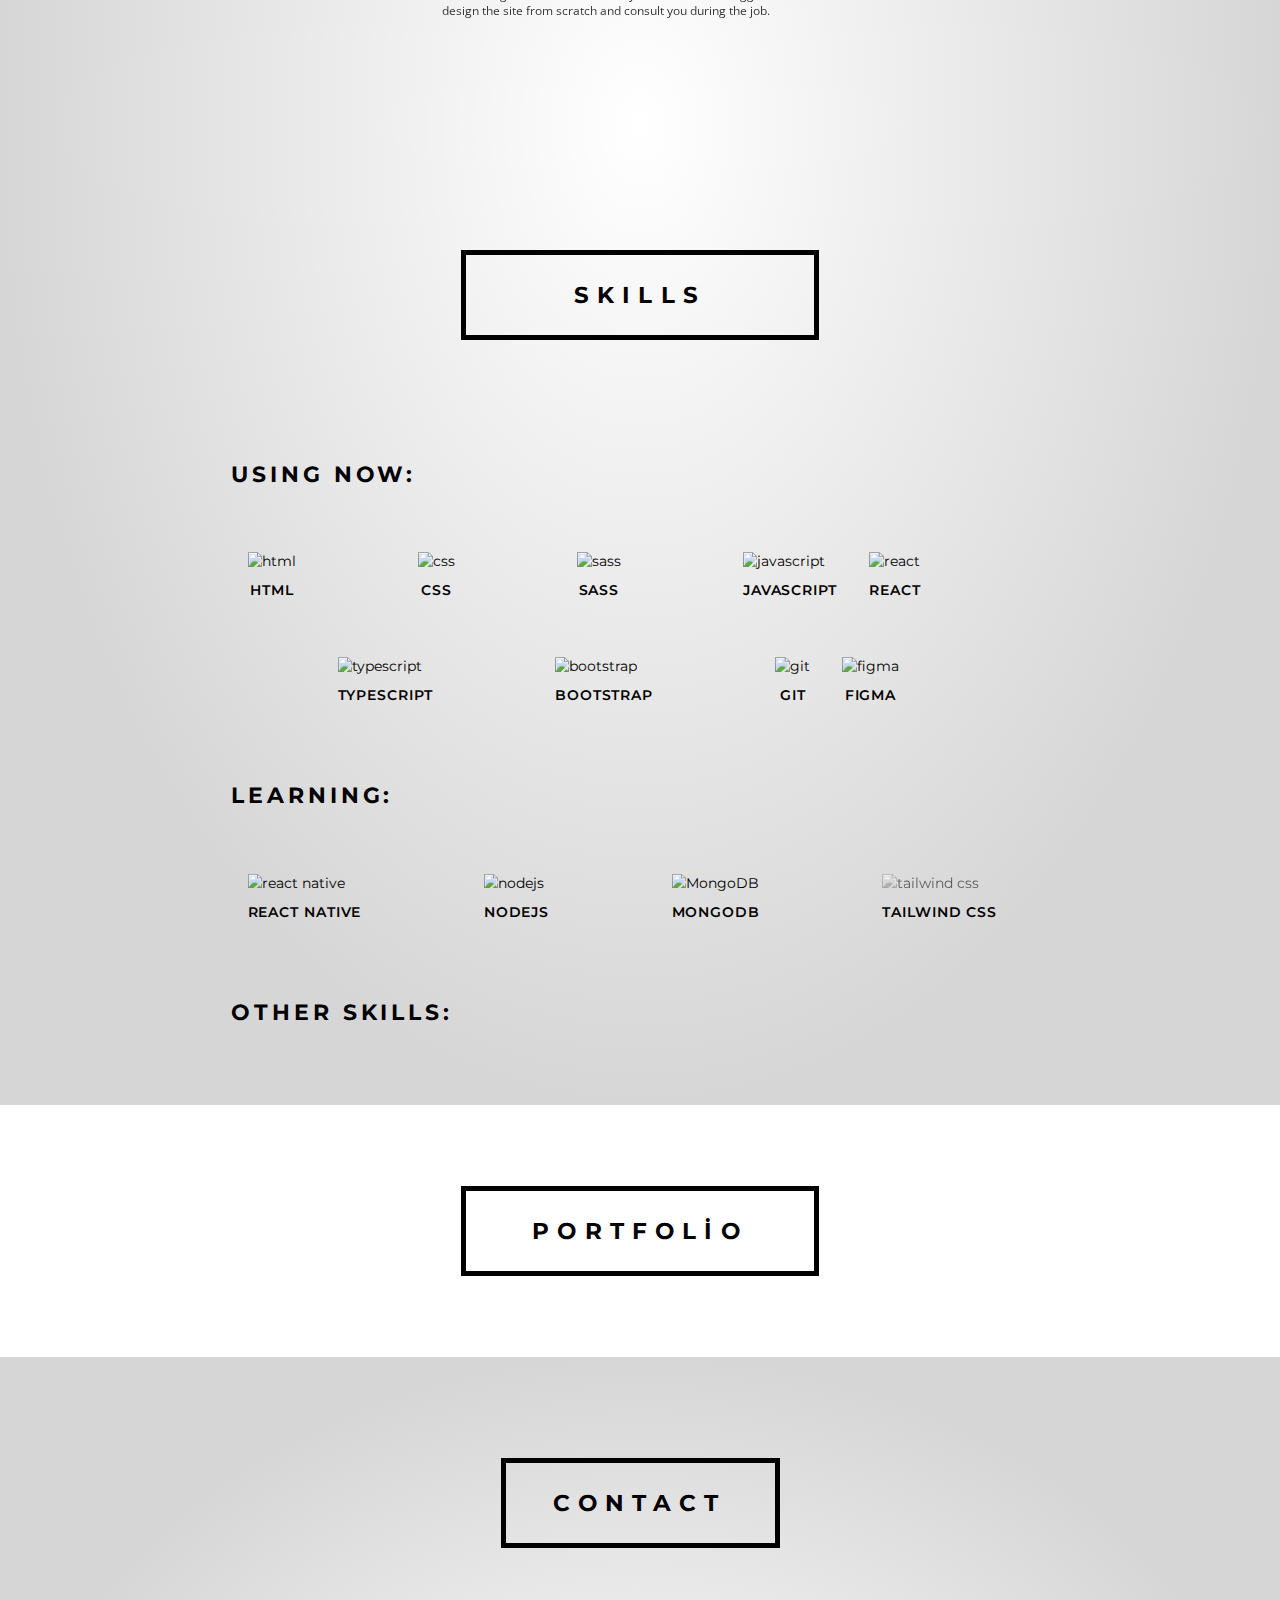
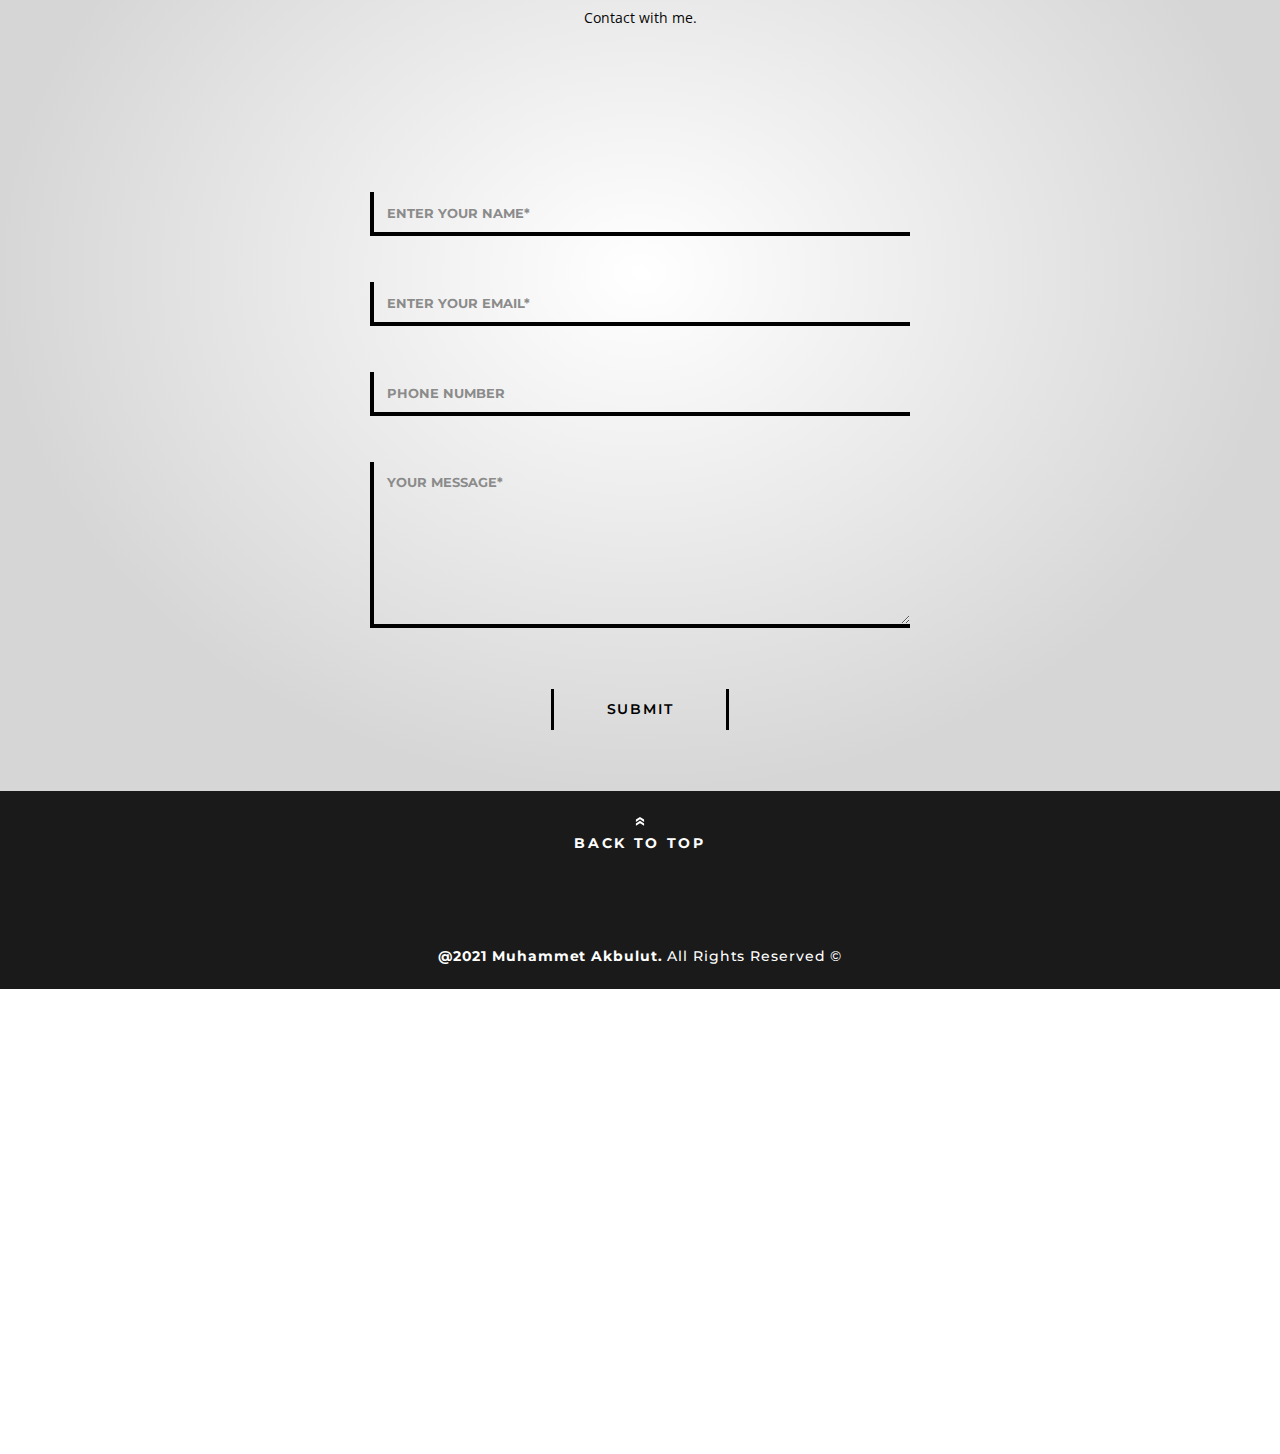
==== commit 311f7e32: "custom img added" ====
--- a/index.html
+++ b/index.html
@@ -1,140 +1,158 @@
 <!DOCTYPE html>
 <html lang="en-TR">
-
-<head>
-    <meta charset="UTF-8">
-    <meta http-equiv="X-UA-Compatible" content="IE=edge">
-    <meta name="viewport" content="width=device-width, initial-scale=1.0">
+  <head>
+    <meta charset="UTF-8" />
+    <meta http-equiv="X-UA-Compatible" content="IE=edge" />
+    <meta name="viewport" content="width=device-width, initial-scale=1.0" />
     <title>Muhammet Akbulut</title>
-    <link rel="stylesheet" href="style/style.css">
-    <link rel="shortcut icon" href="./img/skills/js.svg" type="image/x-icon">
-    <script src="https://kit.fontawesome.com/b12d5f0fe9.js" crossorigin="anonymous"></script>
-</head>
-
-<body>
-
+
+    <link rel="stylesheet" href="style/style.css" />
+    <link rel="shortcut icon" href="./img/skills/js.svg" type="image/x-icon" />
+    <script
+      src="https://kit.fontawesome.com/b12d5f0fe9.js"
+      crossorigin="anonymous"
+    ></script>
+  </head>
+
+  <body>
     <section id="begin">
-        <div class="left-side">
-            <div class="logo">
-                <img src="img/logo.png" alt="logo">
-            </div>
-            <div class="texts">
-                <h4>Hi, I am</h4>
-                <h1>Muhammet Akbulut</h1>
-                <p>Front-end Developer</p>
-            </div>
-            <div class="icons">
-                <a href="mailto:muhammetakb68@gmail.com" class="mail" target="_blank">
-                    <img src="img/mail.png" alt="">
-                </a>
-                <a href="https://www.github.com/muhammedakb" class="github" target="_blank">
-                    <img src="img/github.png" alt="">
-                </a>
-                <a href="https://www.linkedin.com/in/muhammet-akbulut-21a472187/" class="linkedin" target="_blank">
-                    <img src="img/linkedin.png" alt="">
-                </a>
-            </div>
-
-        </div>
-        <div class="right-side">
-            <nav id="navbar">
-                <ul>
-                    <li><a href="#about-me">About me</a></li>
-                    <li><a href="#skills">Skills</a></li>
-                    <li><a href="#portfolio">Portfolio</a></li>
-                    <li><a href="#contact">Contact me</a></li>
-                </ul>
-            </nav>
-            <img src="img/model.png" alt="">
-        </div>
+      <div class="left-side">
+        <div class="logo">
+          <img src="img/logo.png" alt="logo" />
+        </div>
+        <div class="texts">
+          <h4>Hi, I am</h4>
+          <h1>Muhammet Akbulut</h1>
+          <p>Front-end Developer</p>
+        </div>
+        <div class="icons">
+          <a href="mailto:muhammetakb68@gmail.com" class="mail" target="_blank">
+            <img src="img/mail.png" alt="" />
+          </a>
+          <a
+            href="https://www.github.com/muhammedakb"
+            class="github"
+            target="_blank"
+          >
+            <img src="img/github.png" alt="" />
+          </a>
+          <a
+            href="https://www.linkedin.com/in/muhammet-akbulut"
+            class="linkedin"
+            target="_blank"
+          >
+            <img src="img/linkedin.png" alt="" />
+          </a>
+        </div>
+      </div>
+      <div class="right-side">
+        <nav id="navbar">
+          <ul>
+            <li><a href="#about-me">About me</a></li>
+            <li><a href="#skills">Skills</a></li>
+            <li><a href="#portfolio">Portfolio</a></li>
+            <li><a href="#contact">Contact me</a></li>
+          </ul>
+        </nav>
+        <img src="img/model.png" alt="my-image" />
+      </div>
     </section>
 
     <section id="text-area">
-        <div class="left-area">
-            <h3>IT BERRIES</h3>
-            <p>Nulla in velit a metus rhoncus tempus. Nulla congue nulla vel sem varius finibus. Sed ornare sit amet
-                lorem
-                sed viverra. In vel urna quis libero viverra facilisis ut ac est. Morbi commodo, eros in dignissim
-                tempus,
-                lacus odio rutrum augue, in semper sem magna quis tellus. Etiam enim erat, suscipit eu semper a, dictum
-                sit
-                amet elit. Nunc egestas nisi eget enim gravida facilisis. Pellentesque laoreet varius turpis vel
-                pharetra.
-                Ut ante justo, consequat vitae elementum tempor, accumsan nec eros. </p>
-            <span>READ MORE</span>
-
-        </div>
-        <div class="right-area">
-            <img src="img/it-logo.png" alt="">
-        </div>
+      <div class="left-area">
+        <h3>IT BERRIES</h3>
+        <p>
+          Nulla in velit a metus rhoncus tempus. Nulla congue nulla vel sem
+          varius finibus. Sed ornare sit amet lorem sed viverra. In vel urna
+          quis libero viverra facilisis ut ac est. Morbi commodo, eros in
+          dignissim tempus, lacus odio rutrum augue, in semper sem magna quis
+          tellus. Etiam enim erat, suscipit eu semper a, dictum sit amet elit.
+          Nunc egestas nisi eget enim gravida facilisis. Pellentesque laoreet
+          varius turpis vel pharetra. Ut ante justo, consequat vitae elementum
+          tempor, accumsan nec eros.
+        </p>
+        <span>READ MORE</span>
+      </div>
+      <div class="right-area">
+        <img src="img/it-logo.png" alt="" />
+      </div>
     </section>
 
     <section id="info-area">
-        <div id="about-me">
-            <div class="content-title">about me</div>
-            <p>Nulla in velit a metus rhoncus tempus. Nulla congue nulla vel sem varius finibus. Sed ornare sit amet
-                lorem sed viverra. In vel urna quis libero viverra facilisis ut ac est.</p>
-            <span class="explore">Explore</span>
-            <img src="img/separator.svg" alt="">
-        </div>
-        <div class="about-content">
-            <div class="content one">
-                <h3>DESIGN</h3>
-                <p>I can design the site based on your needs and suggestions. I can also design the site from scratch
-                    and consult you during the job.</p>
-            </div>
-            <div class="content two">
-                <h3>DEVELOPMENT</h3>
-                <p>I can design the site based on your needs and suggestions. I can also design the site from scratch
-                    and consult you during the job.</p>
-            </div>
-            <div class="content three">
-                <h3>MAINTENANCE</h3>
-                <p>I can design the site based on your needs and suggestions. I can also design the site from scratch
-                    and consult you during the job.</p>
-            </div>
-        </div>
-        <img src="img/separator.svg" class="seperator" alt="">
-        <div class="content-title">skills</div>
-
-        <div id="skills">
-            <div class="using">
-                <h3 class="tech-title">USING NOW:</h3>
-                <div class="items using-items">
-                    <!-- TODO : getSkills() -->
-                    <!-- <div class="item">
+      <div id="about-me">
+        <div class="content-title">about me</div>
+        <p>
+          Nulla in velit a metus rhoncus tempus. Nulla congue nulla vel sem
+          varius finibus. Sed ornare sit amet lorem sed viverra. In vel urna
+          quis libero viverra facilisis ut ac est.
+        </p>
+        <span class="explore">Explore</span>
+        <img src="img/separator.svg" alt="" />
+      </div>
+      <div class="about-content">
+        <div class="content one">
+          <h3>DESIGN</h3>
+          <p>
+            I can design the site based on your needs and suggestions. I can
+            also design the site from scratch and consult you during the job.
+          </p>
+        </div>
+        <div class="content two">
+          <h3>DEVELOPMENT</h3>
+          <p>
+            I can design the site based on your needs and suggestions. I can
+            also design the site from scratch and consult you during the job.
+          </p>
+        </div>
+        <div class="content three">
+          <h3>MAINTENANCE</h3>
+          <p>
+            I can design the site based on your needs and suggestions. I can
+            also design the site from scratch and consult you during the job.
+          </p>
+        </div>
+      </div>
+      <img src="img/separator.svg" class="seperator" alt="" />
+      <div class="content-title">skills</div>
+
+      <div id="skills">
+        <div class="using">
+          <h3 class="tech-title">USING NOW:</h3>
+          <div class="items using-items">
+            <!-- TODO : getSkills() -->
+            <!-- <div class="item">
                         <img src="${e.img}" alt="${e.title}" title="${e.title}" class="skill-img">
                         <h3 class="item-name">${e.title}</h3>
                     </div> -->
-                </div>
-            </div>
-            <div class="learning">
-                <h3 class="tech-title">LEARNING:</h3>
-                <div class="items learning-items">
-                    <!-- TODO : getSkills() -->
-                </div>
-            </div>
-            <div class="others">
-                <h3 class="tech-title">OTHER SKILLS:</h3>
-                <div class="items other-items">
-                    <!-- TODO : getSkills() -->
-                </div>
-            </div>
-        </div>
+          </div>
+        </div>
+        <div class="learning">
+          <h3 class="tech-title">LEARNING:</h3>
+          <div class="items learning-items">
+            <!-- TODO : getSkills() -->
+          </div>
+        </div>
+        <div class="others">
+          <h3 class="tech-title">OTHER SKILLS:</h3>
+          <div class="items other-items">
+            <!-- TODO : getSkills() -->
+          </div>
+        </div>
+      </div>
     </section>
 
     <section id="portfolio">
-        <div class="portfolio-bg center">
-            <div class="content-title">PORTFOLİO</div>
-        </div>
-        <div class="btnContainer center">
-            <button class="btn active">ALL</button>
-            <button class="btn">CODED</button>
-            <button class="btn">DESIGNED</button>
-        </div>
-        <div class="row">
-            <!-- TODO : get(); -->
-            <!-- <div class="column ${e.category}">
+      <div class="portfolio-bg center">
+        <div class="content-title">PORTFOLİO</div>
+      </div>
+      <!--  <div class="btnContainer center">
+        <button class="btn active">ALL</button>
+        <button class="btn">CODED</button>
+        <button class="btn">DESIGNED</button>
+      </div> -->
+      <!-- <div class="row"> -->
+      <!-- TODO : get(); -->
+      <!-- <div class="column ${e.category}">
                 <div class="content">
                     <img src="${e.img}" alt="${e.title}" style="width:100%">
                     <div class="overlay">
@@ -143,45 +161,86 @@
                     </div>
                 </div>
             </div> -->
-        </div>
-        <div class="portfolio-footer center">
-            <p>And many more to come!</p>
-        </div>
+      <!-- </div> -->
+      <!-- <div class="portfolio-footer center">
+        <p>And many more to come!</p>
+      </div>-->
     </section>
 
     <section id="contact">
-        <div id="about-me">
-            <div class="content-title">CONTACT</div>
-            <p>Nulla in velit a metus rhoncus tempus. Nulla congue nulla vel sem varius finibus. Sed ornare sit amet
-                lorem sed viverra. In vel urna quis libero viverra facilisis ut ac est.</p>
-            <img src="img/separator.svg" alt="">
-        </div>
-        <form action="" method="">
-            <input class="input" type="text" name="fName" placeholder="enter your name*" required>
-            <input class="input" type="email" name="eMail" placeholder="enter your email*" required>
-            <input class="input" type="tel" name="tel" placeholder="phone number">
-            <textarea class="input area" name="" id="" cols="30" rows="10" placeholder="your message*"
-                required></textarea>
-            <input class="explore input" type="submit" value="submit" style="background: transparent;">
-        </form>
+      <div id="about-me">
+        <div class="content-title">CONTACT</div>
+        <p>Contact with me.</p>
+        <img src="img/separator.svg" alt="" />
+      </div>
+      <form
+        action="https://formsubmit.co/muhammetakb68@gmail.com"
+        method="POST"
+      >
+        <input type="hidden" name="_subject" value="New email woooo!" />
+        <input
+          class="input"
+          type="text"
+          name="name"
+          placeholder="enter your name*"
+          required
+        />
+        <input
+          class="input"
+          type="email"
+          name="email"
+          placeholder="enter your email*"
+          required
+        />
+        <input class="input" type="tel" name="tel" placeholder="phone number" />
+        <input
+          type="hidden"
+          name="_next"
+          value="https://muhammedakb.github.io/thankyou.html"
+        />
+        <textarea
+          class="input area"
+          name="message"
+          id=""
+          cols="30"
+          rows="10"
+          placeholder="your message*"
+          required
+        ></textarea>
+        <input
+          class="explore input"
+          type="submit"
+          value="submit"
+          style="background: transparent"
+        />
+      </form>
     </section>
 
     <footer>
-        <div class="back-top-area">
-            <img src="./img/icons/double-arrow.svg" alt="^^">
-            <p>back to top</p>
-        </div>
-        <div class="icon-area">
-            <a href="https://twitter.com/muhammedakb68" target="_blank"><i class="fab fa-twitter"></i></a>
-            <a href="https://www.instagram.com/muhammedakb/" target="_blank"><i class="fab fa-instagram"></i></a>
-            <a href="https://steamcommunity.com/profiles/76561198353184705" target="_blank"><i class="fab fa-steam"></i></a>
-            <a href="https://discord.gg/Vvcg95zBjr" target="_blank"><i class="fab fa-discord"></i></a>
-        </div>
-        <div class="copy-area">
-            <span>@2021 Muhammet Akbulut.</span> All Rights Reserved &copy;
-        </div>
+      <div class="back-top-area" id="getTop">
+        <img src="./img/icons/double-arrow.svg" alt="^^" />
+        <p>back to top</p>
+      </div>
+      <div class="icon-area">
+        <a href="https://twitter.com/muhammedakb" target="_blank"
+          ><i class="fab fa-twitter"></i
+        ></a>
+        <a href="https://www.instagram.com/muhammedakb/" target="_blank"
+          ><i class="fab fa-instagram"></i
+        ></a>
+        <a
+          href="https://steamcommunity.com/profiles/76561198353184705"
+          target="_blank"
+          ><i class="fab fa-steam"></i
+        ></a>
+        <a href="https://discord.gg/Vvcg95zBjr" target="_blank"
+          ><i class="fab fa-discord"></i
+        ></a>
+      </div>
+      <div class="copy-area">
+        <span>@2021 Muhammet Akbulut.</span> All Rights Reserved &copy;
+      </div>
     </footer>
-    <script src="index.js"></script>
-</body>
-
-</html>+    <script src="js/index.js"></script>
+  </body>
+</html>
